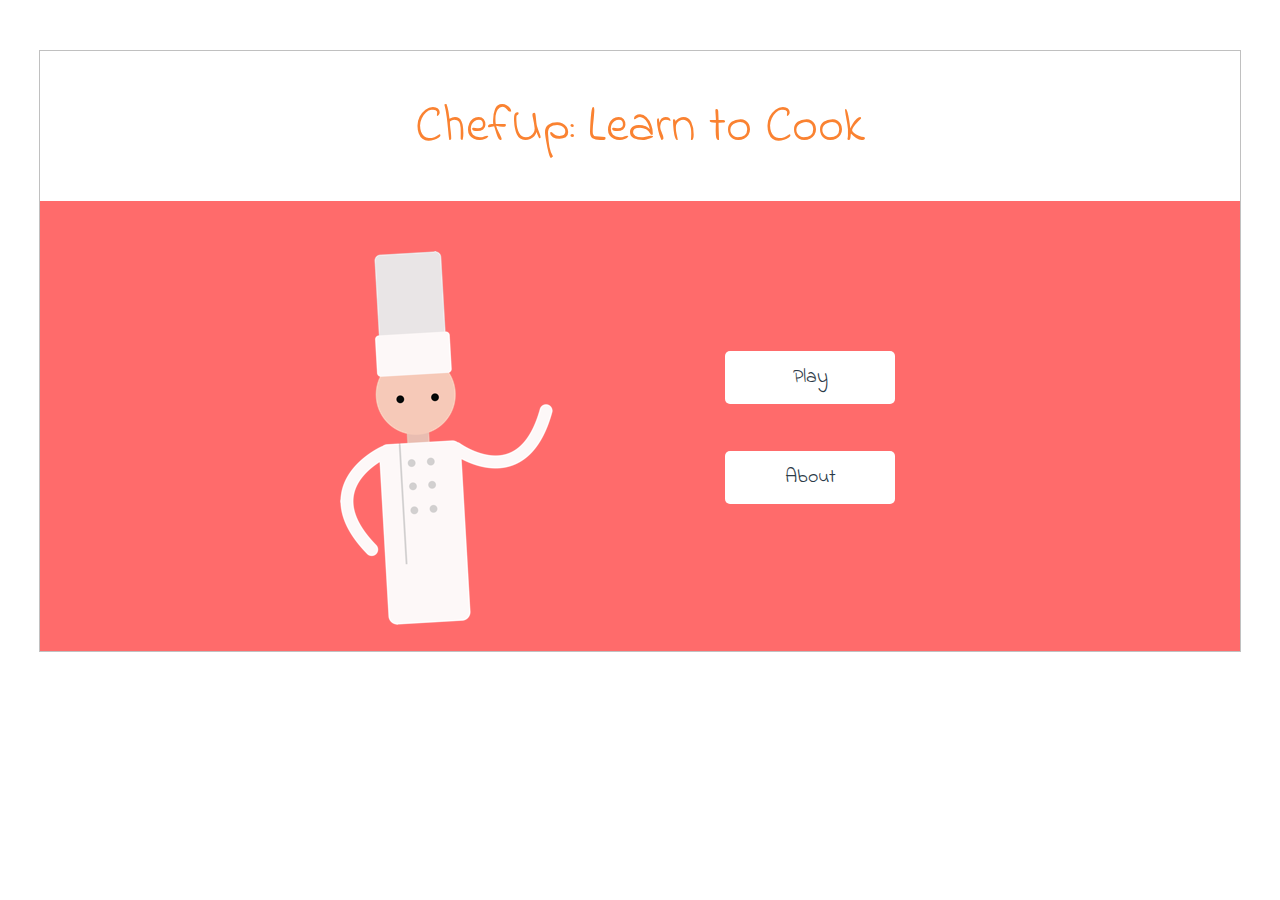
==== ChefUp/index.html @ e49ce16c "Add files via upload" ====
<!DOCTYPE html>
<html>
    <head>
        <meta name="viewport" content="width=device-width, initial-scale=1.0"/>
        
        <script src="https://ajax.googleapis.com/ajax/libs/jquery/1.12.4/jquery.min.js"></script>
        <script type="text/javascript" src="game.js"></script>

         <!-- fonts -->
        <link href="https://fonts.googleapis.com/css?family=Indie+Flower" rel="stylesheet">
        <link href="https://fonts.googleapis.com/css?family=Raleway" rel="stylesheet">

        <link rel="stylesheet" href="styles.css">
    </head>

    <body>
        <div id="container">
            <div id="backButton"> &larr; Back </div>

             <!-- The Modal -->
                <div id="myModal" class="modal">
                    <!-- Modal content -->
                    <div class="modal-content">
                        <!-- <span class="close">&times;</span> -->
                        <p id="portionFeedback"> You put too much salt! </p>
                        <img id="portionFeedbackChef" src="angryChef.png">
                        <div class="button" id="tryAgain"> Try Aagain </div>
                        <div class="button" id="takeQuiz"> Take Quiz </div>
                    </div>
                </div>


            <div id="introPage"> 
                <div id="whiteSection">
                    <h1> ChefUp: Learn to Cook </h1> 
                </div>  
                <div id="pinkSection">
                    <img src="chef.png" id="chefIntro"> 
                    <div class="button" id="playButton"> Play </div>
                    <div class="button" id="aboutButton"> About </div>
                </div>
                      
            </div>

            <div id="playPage"> 
                <img src="chefStart.png" id="chefStart">
                <div id="chefSpeak">
                Hello! My name is Chef  Pete. <br> <br>
                Do you have what it takes to cook at my resturant? 
                </div>
                <div class="button" id="yesButton"> Yes! </div>
                <div class="button" id="noButton"> No! </div>
            </div>

            <div id="selectPage">
                <p> Complete these skills! </p>
                <div class="skills">
                    <div class="skill" id="portion">
                        <p> Seasoning </p>
                    </div>
                    <div class="skill" id="cutting">
                        <p> Cutting </p>
                    </div>
                    <div class="skill" id="done?">
                        <p> Is the food done? </p>
                    </div>
                    <div class="skill" id="timing">
                        <p> Timing </p>
                    </div>
                    <div class="skill" id="mixing">
                        <p> Mixing </p>
                    </div>
                </div>
            </div>

            <div id="portionLesson"> 
                <p> </p>
                <img src="season.png"> 
                <p class="longText"> Learning how to season properly means that the flavor of your dish can be heightened with components like salt, acidity, bitterness, etc. </p>

                <p class="longText"> Professional chefs often say that the biggest difference between home cooks and chefs is seasoning. </p>

                <p class="longText"> However, seasoning properly, though it takes some practice, isn't all that hard. Once you learn a few tricks to getting salt, acidity and savoury in balance, you'll be seasoning like a pro. </p>

                <div class="conButton" id="conPortionLesson"> Continue </div>
            </div>

            <div id="portionGame"> 
                <p> ( Press space to put some salt ) </p>
                <div id="bar"> </div>
                <div id="green"> </div>
                <div id="line"> </div>
                <img id="pot" src="pot.png">
                <img id="salt" src="salt.png">
            </div>

            <div id="portionQuiz"> 
                <p> Take this quiz </p>
                <div class="card" id="portionQuiz1"> Does It Need More Spices? &darr;
                    <p class="hidden" id="portionQuiz1A"> The amounts of spices given in a recipe are usually just a guideline. 
                    You may want more or less depending on the freshness and quality of your spices, and on your personal taste. </p>
                </div> 
                <div class="card" id="portionQuiz2"> Does It Need Some Acidity &darr;
                    <p class="hidden" id="portionQuiz2A"> If the flavors still don't shine after we've already added salt and adjusted the spices, the next option is to add a bit of acid. Lemon juice is our top choice, but another citruses, vinegar, wine, or a splash of hot sauce are also work well. </p>
                </div> 
            </div>


            <div id="cuttingLesson">
                <p> Holding a knife </p>
                <img id="knife" src="holdingKnife.png">

                <p class="longText"> This is how you hold a knife. </p>
                <p class="longText"> Before you start chopping anything, you want to make sure you're holding the knife correctly. 
                <p class="longText"> This means putting your finger and your thumb at the very back of the knife and wrapping your fingers around the handle. </p>

                <div class="conButton" id="conCuttingLesson"> Continue </div>
            </div>
            <div id="cuttingGame"> 
                <p> Use your mouse to cut. </p>
                <img id="cuttingBoard" src="cuttingBoard.png" draggable="False">
                <img id="onion" src="onion.png" draggable="False">
            
                <p class="longText"> Remember, before you start chopping anything, you want to make sure you're holding the knife correctly. </p>

                <div class="conButton" id="conCuttingGame"> Continue </div>
            </div>
            <div id="cuttingGame1"> 
                <p> Use your mouse to cut. </p>
                <img id="meat" src="meat.png">
                <img id="cuttingHand" src="handClosed.png">
                <img id="handKnife" src="handKnife.png">
            </div>
            <div id="cuttingQuiz"> 
                <p> Take this quiz </p>
                <div class="card" id="cuttingQuiz1"> What is the ideal position for the helping hand? &darr;
                    <p class="hidden" id="cuttingQuiz1A"> The ideal position for the helping hand is called the bear claw, with the fingertips curled under and knuckles pressing down on the ingredient to keep it from rolling or sliding. </p>
                </div> 
                <div class="card" id="cuttingQuiz2"> Should the hand holding the knife should be gripping the blade as well as the handle? &darr;
                    <p class="hidden" id="cuttingQuiz2A"> Yes! The palm of the hand chokes up on the handle, while the thumb and index finger grip the top of the blade. </p>
                </div> 
            </div>




            <div id="doneLesson"> 
                <img id="ready" src="ready.png">
                <p class="longText"> It’s essential to know when something is cooked, otherwise the texture and flavor will stop your dish in its tracks. </p>
                <p class="longText"> Chicken and Pork: They will have a harder texture and there will no pink color left. Generally, about 6 minutes per side, depending on thickness. Be sure to check by either using a thermometer or cutting into the thickest part. </p>
                <p class="longText"> Pasta: Scoop out a piece and take a bite. If you still see a white ring in spaghetti or if the pasta itself still is white and crunchy, it is not ready. Always check the box for cook times. </p>
                <p class="longText"> Fish: Depends but when a thin knife inserted into the fish meets no resistance, your fish is likely done. </p>
                <div class="conButton" id="conDoneLesson"> Continue </div>
            </div>

            <div id="doneGame"> 
                <img src="mouthOpen.png" id="doneGameEating">
                <img src="" id="doneGameGood">
                <div class="conButton" id="conDoneGame"> Continue </div>
            </div>

            <div id="doneQuiz"> 
                <p> c quiz</p>
            </div>



            <div id="timeLesson"> 
                <img src="time.png" id="time">
                <p class="longText"> Even if you are cooking something simple, managing your time efficiently is a key skill to have while cooking.</p>
                <p class="longText"> Combine tasks when you can and make use of down time. For example, you may be able to saute vegetables and make some rice at the same time.  </p>
                <p class="longText">  If you have to cook many things at once, especially very time-sensitive items like meat or even for vegetables, set timers so that you don’t forget about something. </p>
                <div class="conButton" id="conTimeLesson"> Continue </div>
            </div>

            <div id="timeGame"> 
                <p> Click the meat when it is done </p>
                <img src ="chickenPan.png" id="chickenPan"> 
                <img src="1raw.png" id="meat1">
                <img src="2raw.png" id="meat2">
                <img src="3raw.png" id="meat3">
                <img src="4raw.png" id="meat4">
                <img src="5raw.png" id="meat5">
                <!-- <div class="conButton" id="conTimeGame"> Continue </div> -->
            </div>

            <div id="timeQuiz"> 
                <p> Take this quiz </p>
                <div class="card" id="timeQuiz1"> How can you make use of down time? &darr;
                    <p class="hidden" id="timeQuiz1A"> By combining tasks. If a recipe calls for 20 minutes of waiting with occasionally stirring, then you have a little bit of time to do other things. You can even use it to wash dishes, set up the table, etc. </p>
                </div> 
                <div class="card" id="timeQuiz2"> What are some other ways you can better manage your time? &darr;
                    <p class="hidden" id="timeQuiz2A"> Being organized and planning ahead. Think about what recipes you want to make before you go grocery shopping. Once you have all of your ingredients you need to prep them – this is called mis-en-place. <br>
                    Clean as You Go. The less cluttered your workstation is, the clearer your mind will be. </p>
                </div> 
            </div>

            <div id="mixLesson"> 
                <img src="mix.png" id="mix">
                <p class="longText"> When making a good mixture or sauce, it is important to use good proportions. When you are making a sauce, make sure to mix all of the components together well so that there are no lumps or weird consistencies in the sauce, especially if there are dry and wet ingredients that you are mixing together.</p>
                <div class="conButton" id="conMixLesson"> Continue </div>
            </div>

            <div id="mixGame"> 
                <p class="longText" id="mixText"> 1. First get the chicken! </p>
                <img src="potEmpty.png" id="potEmpty">
                <img src="sauce.png" id="sauce">
                <img src="chick.png" id="chick">
                <img src="onions.png" id="onions">
            </div>

            <div id="mixQuiz"> 
                <p> Take this quiz </p>
                <div class="card" id="mixQuiz1"> What can you use to mix ingredients? &darr;
                    <p class="hidden" id="mixQuiz1A"> One of the simplest methods for mixing ingredients to make dough or batter for bread is by stirring the ingredients together in a bowl. A wooden spoon is the best utensil for mixing the ingredients in a bowl.</p>
                </div> 
                <div class="card" id="mixQuiz2"> What are some other ways you can better manage your time? &darr;
                    <p class="hidden" id="mixQuiz2A">The general objectives in mixing batters and dough are uniform distribution of ingredients, minimum loss of the leavening agent, optimum blending, and development or prevention of gluten.</p>
                </div> 
            </div>

    </body>
</html>
---- ChefUp/styles.css ----
body{
	height: 600px;
	font-family: 'Indie Flower', cursive;
	text-align: center;
	margin: 0px;
}

#container{
	margin-top: 50px;
	margin-left: auto;
	margin-right: auto;
	height: 600px;
	width: 1200px;
	border: solid;
	border-width: 0.5px;
	border-color: #C0C0C0;
}

/*the intro page: first page that users see*/
#introPage{
	position: absolute;
	margin-left: auto;
	margin-right: auto;
	height: 600px;
	width: 1200px;
	visibility: visible;
	padding-bottom: 0px;
}

/*portion game screen*/
#playPage, #selectPage, #portionLesson, #portionGame, #portionQuiz, #cuttingLesson, #cuttingGame, #cuttingGame1, #cuttingQuiz{
	position: absolute;
	margin-left: auto;
	margin-right: auto;
	height: 600px;
	width: 1200px;
	visibility: hidden;
	padding-bottom: 0px;
}
#doneLesson, #doneGame, #doneQuiz, #timeLesson, #timeGame, #timeQuiz, #mixLesson, #mixGame, #mixQuiz{
	position: absolute;
	margin-left: auto;
	margin-right: auto;
	height: 600px;
	width: 1200px;
	visibility: hidden;
	padding-bottom: 0px;
}

#playPage{
	background-color: #ff6b6b;
}
#cuttingGame1{
	background-color: #D3D3D3;
}
/*introPage*/
#whiteSection{
	position: absolute;
	height: 150px;
	width: 1200px;
	top: 0px;
	margin: 0px;
	padding: 0px;
}
#pinkSection{
	position: absolute;
	height: 450px;
	width: 1200px;
	top: 150px;;
	background-color: #ff6b6b;
}
#chefIntro{
	position: absolute;
	top: 50px;
	left: 300px;
}
h1{
	margin-top: 40px;
	text-align: center;
	font-weight: 400;
	font-size: 50px;
	color: #fa8231;
}
#playButton{
	width: 70px;
	position: absolute;
	top: 150px;
	left: 150px;
    background-color: white;
    color: #2C3A47;
    padding: 12px 50px;
    font-size: 20px;
}
#aboutButton{
	width: 70px;
	position: absolute;
	top: 250px;
	left: 150px;
    background-color: white;
    color: #2C3A47;
    padding: 12px 50px;
    font-size: 20px;
}



/*startPage*/
#chefStart{
	position: absolute;
	top: 50px;
	left: 200px;
}
#chefSpeak{
	width: 450px;
	position: absolute;
	top: 200px;
	left: 520px;
    background-color: white;
    border: none;
    color: #2C3A47;
    padding: 25px 50px;
    text-align: center;
    font-size: 18px;
    border-radius: 5px;
    font-family: 'Raleway', sans-serif;
}
#yesButton{
	background-color: white;
	color: #20bf6b;
	left: 200px;
	top: 400px;
	font-size: 18px;
}
#noButton{
	background-color: white;
	color: #eb3b5a;
	left: 200px;
	top: 480px;
	font-size: 18px;
}

p{
	/*margin-top: 10px;*/
	max-width: 500px;
	margin-left: auto;
	margin-right: auto;
	font-size: 18px;
}

#ready, #time, #mix{
	margin-top: 15px;
}

.longText{
	font-family: 'Raleway', sans-serif;
	text-align: left;
}

.button{
	width: 70px;
	position: absolute;
	top: 450px;
    background-color: #4CAF50;
    border: none;
    color: white;
    padding: 15px 32px;
    text-align: center;
    font-size: 16px;
    cursor: pointer;
    border-radius: 5px;
    margin-left: 535px;
}
#backButton{
	width: 55px;
	position: absolute;
	top: 60px;
	left: 120px;
    background-color: #4a69bd;
    border: none;
    color: white;
    padding: 10px 15px;
    text-align: center;
    font-size: 14px;
    cursor: pointer;
    border-radius: 5px;
    z-index: 1;
    visibility: hidden;
}
.conButton{
	width: 70px;
	position: absolute;
	top: 500px;
    background-color: #4CAF50;
    border: none;
    color: white;
    padding: 15px 32px;
    text-align: center;
    font-size: 16px;
    cursor: pointer;
    border-radius: 5px;
    margin-left: 535px;
}
#conCuttingGame{
	visibility: hidden;
}

/*the different skills*/
.skill{
	width: 300px;
	height: 50px;
	margin-left: auto;
	margin-right: auto;
	margin-top: 30px;
	padding: 10px 15px;
	background-color: #ff6b6b;
	border-radius: 5px;
	color: white;
	cursor: pointer;
}

.skills{
	margin-top: 40px;
}

svg{
	position: absolute;
}

#cuttingBoard{
	cursor: url("knife.png"), auto;
}

#onion{
	position: absolute;
	top: 80px;
	left: 540px;
	cursor: url("knife.png"), auto;
}

#salt{
	position: absolute;
	top: 200px;
	left: 500px;
}
#pot{
	position: absolute;
	top: 200px;
	left: 400px;
}

#chef_intro{
	float: left;
	margin-left: 100px;
	margin-top: 10px;
}

#portionFeedbackChef{
	position: absolute;
	top: 200px;
	left: 520px;
}
#portionFeedback{
	text-align: center;
	font-size: 20px;
}

#bar{
	position: absolute;
	width: 600px;
	height: 45px;
	background-color: #ee5253;
	margin-top: 10px;
	left: 300px;
}

#green{
	position: absolute;
	width: 36px;
	height: 45px;
	background-color: #1dd1a1;
	margin-top: 10px;
	left: 582px;
}

#line{
	position: absolute;
	width: 5px;
	height: 30px;
	background-color: white;
	margin-top: 10px;
	left: 301px;
}

.card{
	width: 600px;
	margin-left: auto;
	margin-right: auto;
	font-family: 'Raleway', sans-serif;
    background-color: #a29bfe;
    border: none;
    color: white;
    padding: 10px 18px;
    text-align: center;
    font-size: 16px;
    cursor: pointer;
    border-radius: 5px;
    margin-top: 50px;
}
.hidden{
	display: none;
	margin-top: 15px;
}
/*cutting game*/
#cuttingHand{
	position: absolute;
	margin: 0px;
	left: 50px;
	top: 100px;
}
#meat{
	position: absolute;
	top: 160px;
	left: 680px;
}
#handKnife{
	position: absolute;
	top: 80px;
	left: 780px;
}
.modal {
    display: none; /* Hidden by default */
    position: fixed; /* Stay in place */
    z-index: 1; /* Sit on top */
    position: absolute;
    margin-left: auto;
	margin-right: auto;
	margin-top: 1px;
	width: 1200px;
    height: 600px; /* Full height */
    overflow: auto; /* Enable scroll if needed */
    background-color: rgb(0,0,0); /* Fallback color */
    background-color: rgba(0,0,0,0.6); /* Black w/ opacity */
}

/* Modal Content/Box */
.modal-content {
    background-color: #fefefe;
    margin: 10% auto; /* 15% from the top and centered */
    padding: 20px;
    border: 1px solid #888;
    width: 600px; /* Could be more or less, depending on screen size */
    height: 400px;
}

/* The Close Button */
.close {
    color: #aaa;
    position: absolute;
    top: 100px;
    left: 870px;
    font-size: 58px;
    font-weight: bold;
}

.close:hover,
.close:focus {
    color: black;
    text-decoration: none;
    cursor: pointer;
}

#tryAgain{
	margin-left: 0px;
	left: 400px;
}
#takeQuiz{
	margin-left: 0px;
	left: 700px;
}

/*done game*/
#doneGameEating{
	position: absolute;
	top: 0px;
	left: 500px;
}
#doneGameGood{
	position: absolute;
	top: 100px;
	left: 200px;
}

#chickenPan{
	position: absolute;
	left: 400px;
	top: 80px;
}
#meat1{
	position: absolute;
	top: 150px;
	left: 470px;
}
#meat2{
	position: absolute;
	top: 270px;
	left: 630px;
}
#meat3{
	position: absolute;
	top: 150px;
	left: 630px;
}
#meat4{
	position: absolute;
	top: 390px;
	left: 600px;
}
#meat5{
	position: absolute;
	top: 350px;
	left: 520px;
}
#meat1:hover, #meat2:hover, #meat3:hover, #meat4:hover, #meat5:hover, #chick:hover, #onions:hover, #sauce:hover{
	border-style: solid;
	border-color: white;
	border-width: 1px;
	cursor: pointer;
}
#potEmpty{
	position: absolute;
	left: 200px;
	top: 70px;
}
#chick{
	position: absolute;
	left: 850px;
	top: 60px
}
#onions{
	position: absolute;
	left: 850px;
	top: 240px
}
#sauce{
	position: absolute;
	left: 850px;
	top: 400px
}
#mix:hover{
	cursor: pointer;
}
}
/*.meat:hover{
	border: white;
	border-width: 5px;
}*/
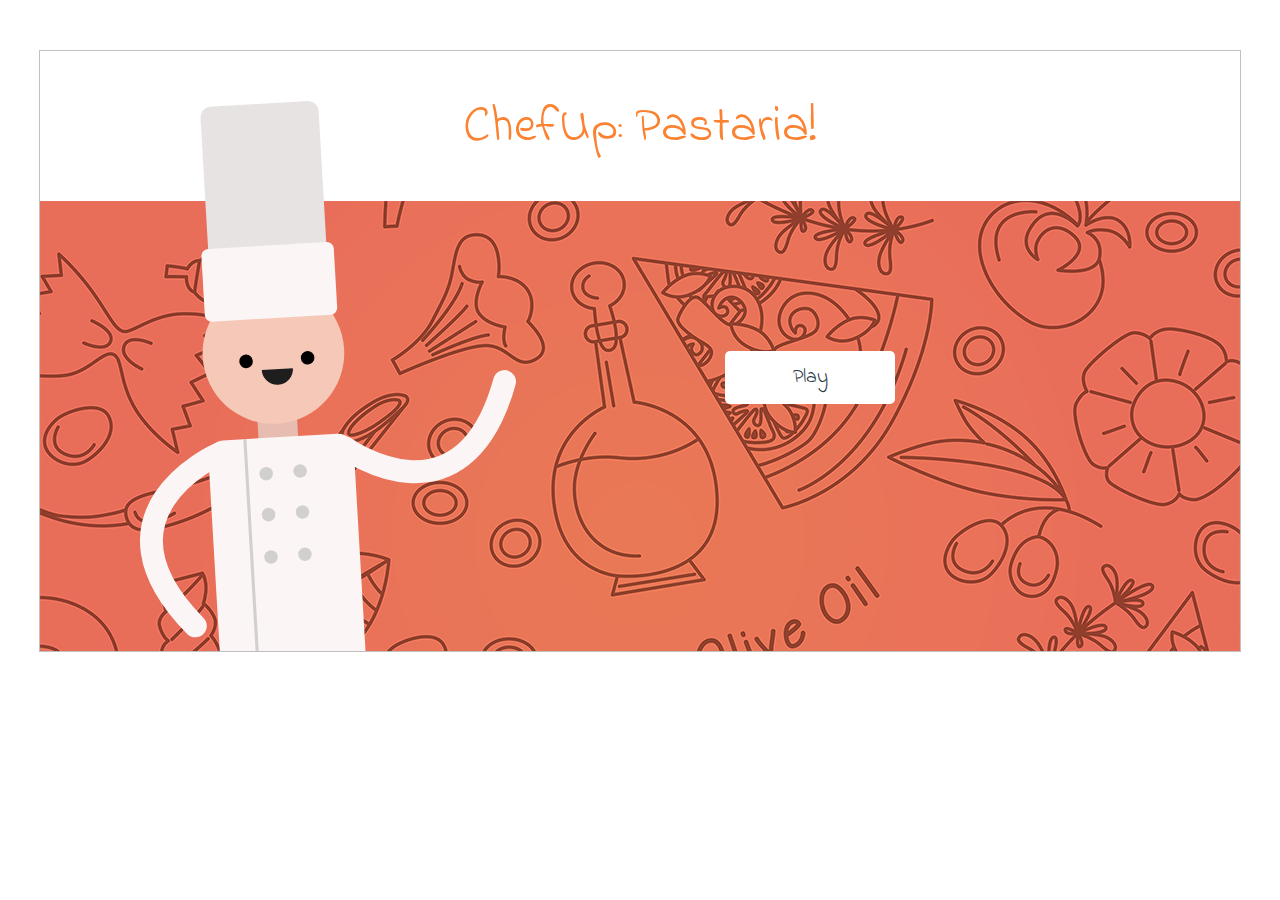
==== commit 272b35ee: "Add files via upload" ====
--- a/ChefUp/index.html
+++ b/ChefUp/index.html
@@ -23,37 +23,51 @@
                     <div class="modal-content">
                         <!-- <span class="close">&times;</span> -->
                         <p id="portionFeedback"> You put too much salt! </p>
-                        <img id="portionFeedbackChef" src="angryChef.png">
-                        <div class="button" id="tryAgain"> Try Aagain </div>
-                        <div class="button" id="takeQuiz"> Take Quiz </div>
+                        <img id="portionFeedbackChef" src="img/angryChef.png">
+                        <div class="button" id="tryAgain"> Try Again </div>
+                        <div class="button" id="takeQuiz"> Learn More </div>
+                    </div>
+                </div>
+
+                <div id="pastaGoodModal" class="modal">
+                    <div class="modal-content" id="pastaGoodModalContent">
+                        <p id="resetText"><br></p>
+                        <img src="img/mouthOpen.svg" id="doneGameEating">
+                        <img src="" id="doneGameGood">
+                        <div class="button" id="tryAgainGoodPasta"> Try Again </div>
+                        <div class="button" id="takeQuizGoodPasta">Learn More</div>
                     </div>
                 </div>
 
 
             <div id="introPage"> 
+
+                <div id="pinkSection">
+                    <img src="img/bg1-01.png" class="decorBg"> 
+                    <div class="button" id="playButton"> Play </div>
+                </div>
                 <div id="whiteSection">
-                    <h1> ChefUp: Learn to Cook </h1> 
-                </div>  
-                <div id="pinkSection">
-                    <img src="chef.png" id="chefIntro"> 
-                    <div class="button" id="playButton"> Play </div>
-                    <div class="button" id="aboutButton"> About </div>
-                </div>
-                      
+                    <h1> ChefUp: Pastaria! </h1>
+                    <img src="img/smileChef.svg" id="chefIntro"> 
+                </div>            
             </div>
 
             <div id="playPage"> 
-                <img src="chefStart.png" id="chefStart">
+                <img src="img/smileChef.svg" id="chefStart">
                 <div id="chefSpeak">
-                Hello! My name is Chef  Pete. <br> <br>
-                Do you have what it takes to cook at my resturant? 
+                Hello, youngster! My name is Chef Pete. <br> <br>
+                Do you have what it takes to cook at my pastaria? 
                 </div>
                 <div class="button" id="yesButton"> Yes! </div>
                 <div class="button" id="noButton"> No! </div>
             </div>
 
-            <div id="selectPage">
-                <p> Complete these skills! </p>
+            <div id="selectPage" class="pink-bg">
+
+                <p id="selectText"> Let's make a simple chicken pasta recipe. Before you can be a real pasta chef, you have to learn the skills of cooking. <br><br> Ace all the skills to get to the final level.</p>
+
+                <img src="img/chefStart.svg" id="chefStart">
+
                 <div class="skills">
                     <div class="skill" id="portion">
                         <p> Seasoning </p>
@@ -62,7 +76,7 @@
                         <p> Cutting </p>
                     </div>
                     <div class="skill" id="done?">
-                        <p> Is the food done? </p>
+                        <p> Doneness </p>
                     </div>
                     <div class="skill" id="timing">
                         <p> Timing </p>
@@ -70,6 +84,12 @@
                     <div class="skill" id="mixing">
                         <p> Mixing </p>
                     </div>
+
+                    <a href="finalGame.html">
+                        <div class="skill" id="finalLevelButton">
+                            <p> Test me! I am ready!</p>
+                        </div>
+                    </a>
                 </div>
             </div>
 
@@ -85,17 +105,19 @@
                 <div class="conButton" id="conPortionLesson"> Continue </div>
             </div>
 
-            <div id="portionGame"> 
-                <p> ( Press space to put some salt ) </p>
+            <div id="portionGame" class="pink-bg"> 
+                <p>Press space to put some salt</p>
                 <div id="bar"> </div>
                 <div id="green"> </div>
                 <div id="line"> </div>
-                <img id="pot" src="pot.png">
-                <img id="salt" src="salt.png">
+
+                <img id="pot" src="img/pot.svg">
+                <img id="salt" src="img/salt.svg">
             </div>
 
             <div id="portionQuiz"> 
-                <p> Take this quiz </p>
+                <p> You need to know this for the final level! </p>
+
                 <div class="card" id="portionQuiz1"> Does It Need More Spices? &darr;
                     <p class="hidden" id="portionQuiz1A"> The amounts of spices given in a recipe are usually just a guideline. 
                     You may want more or less depending on the freshness and quality of your spices, and on your personal taste. </p>
@@ -108,7 +130,7 @@
 
             <div id="cuttingLesson">
                 <p> Holding a knife </p>
-                <img id="knife" src="holdingKnife.png">
+                <img id="knife" src="img/holdingKnife.png">
 
                 <p class="longText"> This is how you hold a knife. </p>
                 <p class="longText"> Before you start chopping anything, you want to make sure you're holding the knife correctly. 
@@ -118,21 +140,21 @@
             </div>
             <div id="cuttingGame"> 
                 <p> Use your mouse to cut. </p>
-                <img id="cuttingBoard" src="cuttingBoard.png" draggable="False">
-                <img id="onion" src="onion.png" draggable="False">
+                <img id="cuttingBoard" src="img/cuttingBoard.png" draggable="False">
+                <img id="onion" src="img/onion.png" draggable="False">
             
                 <p class="longText"> Remember, before you start chopping anything, you want to make sure you're holding the knife correctly. </p>
 
                 <div class="conButton" id="conCuttingGame"> Continue </div>
             </div>
-            <div id="cuttingGame1"> 
-                <p> Use your mouse to cut. </p>
-                <img id="meat" src="meat.png">
-                <img id="cuttingHand" src="handClosed.png">
-                <img id="handKnife" src="handKnife.png">
+            <div id="cuttingGame1" class="pink-bg"> 
+                <p> Press space to cut. Don't cut your fingers!</p>
+                <img id="meat" src="img/meat.svg">
+                <img id="cuttingHand" src="img/handClosed.svg">
+                <img id="handKnife" src="img/handKnife.svg">
             </div>
             <div id="cuttingQuiz"> 
-                <p> Take this quiz </p>
+                <p> You need to know this for the final level! </p>
                 <div class="card" id="cuttingQuiz1"> What is the ideal position for the helping hand? &darr;
                     <p class="hidden" id="cuttingQuiz1A"> The ideal position for the helping hand is called the bear claw, with the fingertips curled under and knuckles pressing down on the ingredient to keep it from rolling or sliding. </p>
                 </div> 
@@ -153,14 +175,16 @@
                 <div class="conButton" id="conDoneLesson"> Continue </div>
             </div>
 
-            <div id="doneGame"> 
-                <img src="mouthOpen.png" id="doneGameEating">
-                <img src="" id="doneGameGood">
-                <div class="conButton" id="conDoneGame"> Continue </div>
+            <div id="doneGame" class="pink-bg"> 
+                <p> Click to see the doneness of the pasta! </p>
+                <img src="img/potSpaghetti.svg" id="potSpaghetti">
             </div>
 
             <div id="doneQuiz"> 
-                <p> c quiz</p>
+                <p> You need to know this for the final level! </p>
+                <div class="card" id="doneQuiz1"> How do I know when a steak is done? &darr;
+                    <p class="hidden" id="doneQuiz1A"> Depending on your preferred texture and doneness, there are different internal temperatures that beef can be cooked to. In addition to checking the temperature, you can also cut into the meat and see its level of doneness—medium-rare meat will be pink at the center but not raw. We always recommend making sure that your pan is nice and hot before adding the meat so you get that perfect sear. For timing, think 5 minutes for medium rare, and longer if you like it more well done.</p>
+                </div> 
             </div>
 
 
@@ -173,7 +197,7 @@
                 <div class="conButton" id="conTimeLesson"> Continue </div>
             </div>
 
-            <div id="timeGame"> 
+            <div id="timeGame" class="pink-bg"> 
                 <p> Click the meat when it is done </p>
                 <img src ="chickenPan.png" id="chickenPan"> 
                 <img src="1raw.png" id="meat1">
@@ -181,11 +205,10 @@
                 <img src="3raw.png" id="meat3">
                 <img src="4raw.png" id="meat4">
                 <img src="5raw.png" id="meat5">
-                <!-- <div class="conButton" id="conTimeGame"> Continue </div> -->
             </div>
 
             <div id="timeQuiz"> 
-                <p> Take this quiz </p>
+                <p> You need to know this for the final level! </p>
                 <div class="card" id="timeQuiz1"> How can you make use of down time? &darr;
                     <p class="hidden" id="timeQuiz1A"> By combining tasks. If a recipe calls for 20 minutes of waiting with occasionally stirring, then you have a little bit of time to do other things. You can even use it to wash dishes, set up the table, etc. </p>
                 </div> 
@@ -194,6 +217,8 @@
                     Clean as You Go. The less cluttered your workstation is, the clearer your mind will be. </p>
                 </div> 
             </div>
+
+
 
             <div id="mixLesson"> 
                 <img src="mix.png" id="mix">
@@ -201,16 +226,16 @@
                 <div class="conButton" id="conMixLesson"> Continue </div>
             </div>
 
-            <div id="mixGame"> 
+            <div id="mixGame" class="pink-bg"> 
                 <p class="longText" id="mixText"> 1. First get the chicken! </p>
-                <img src="potEmpty.png" id="potEmpty">
-                <img src="sauce.png" id="sauce">
+                <img src="img/potEmpty.svg" id="potEmpty">
+                <img src="img/sauce.svg" id="sauce">
                 <img src="chick.png" id="chick">
-                <img src="onions.png" id="onions">
+                <img src="img/spaghetti.svg" id="pastaSpaghetti">
             </div>
 
             <div id="mixQuiz"> 
-                <p> Take this quiz </p>
+                <p> You need to know this for the final level! </p>
                 <div class="card" id="mixQuiz1"> What can you use to mix ingredients? &darr;
                     <p class="hidden" id="mixQuiz1A"> One of the simplest methods for mixing ingredients to make dough or batter for bread is by stirring the ingredients together in a bowl. A wooden spoon is the best utensil for mixing the ingredients in a bowl.</p>
                 </div> 
--- a/ChefUp/styles.css
+++ b/ChefUp/styles.css
@@ -5,6 +5,14 @@
 	margin: 0px;
 }
 
+a {
+    text-decoration: none;
+}
+
+#finalLevelButton {
+    visibility: hidden;
+}
+
 #container{
 	margin-top: 50px;
 	margin-left: auto;
@@ -36,6 +44,16 @@
 	width: 1200px;
 	visibility: hidden;
 	padding-bottom: 0px;
+    overflow: hidden;
+}
+
+#selectText {
+    margin-left: 585px;
+    margin-top: 90px;
+}
+
+.pink-bg {
+    background-color: #F48571;
 }
 #doneLesson, #doneGame, #doneQuiz, #timeLesson, #timeGame, #timeQuiz, #mixLesson, #mixGame, #mixQuiz{
 	position: absolute;
@@ -48,10 +66,9 @@
 }
 
 #playPage{
-	background-color: #ff6b6b;
+	background-color: #F48571;
 }
 #cuttingGame1{
-	background-color: #D3D3D3;
 }
 /*introPage*/
 #whiteSection{
@@ -67,12 +84,14 @@
 	height: 450px;
 	width: 1200px;
 	top: 150px;;
-	background-color: #ff6b6b;
+	background-color: #F48571;
+    overflow: hidden;
 }
 #chefIntro{
-	position: absolute;
-	top: 50px;
-	left: 300px;
+    position: absolute;
+    top: 50px;
+    left: 100px;
+    height: 550px;
 }
 h1{
 	margin-top: 40px;
@@ -106,10 +125,17 @@
 
 /*startPage*/
 #chefStart{
-	position: absolute;
-	top: 50px;
-	left: 200px;
-}
+    position: absolute;
+    bottom: 0;
+    left: 100px;
+    height: 550px;
+}
+
+.decorBg{
+    width: 100%;
+    height: auto;
+}
+
 #chefSpeak{
 	width: 450px;
 	position: absolute;
@@ -125,18 +151,18 @@
     font-family: 'Raleway', sans-serif;
 }
 #yesButton{
-	background-color: white;
-	color: #20bf6b;
+	background-color: #20bf6b;
+	color: white;
 	left: 200px;
 	top: 400px;
 	font-size: 18px;
 }
 #noButton{
-	background-color: white;
-	color: #eb3b5a;
-	left: 200px;
-	top: 480px;
-	font-size: 18px;
+    background-color: gray;
+    color: black;
+    left: 200px;
+    top: 480px;
+    font-size: 18px;
 }
 
 p{
@@ -147,7 +173,7 @@
 	font-size: 18px;
 }
 
-#ready, #time, #mix{
+#ready, #time{
 	margin-top: 15px;
 }
 
@@ -157,7 +183,7 @@
 }
 
 .button{
-	width: 70px;
+	width: 71px;
 	position: absolute;
 	top: 450px;
     background-color: #4CAF50;
@@ -207,19 +233,18 @@
 /*the different skills*/
 .skill{
 	width: 300px;
-	height: 50px;
-	margin-left: auto;
-	margin-right: auto;
-	margin-top: 30px;
-	padding: 10px 15px;
-	background-color: #ff6b6b;
+	height: 30px;
+	margin-left: 670px;
+	margin-right: auto;
+	margin-top: 17px;
+	padding: 0px 15px;
+	background-color: #fff;
 	border-radius: 5px;
-	color: white;
+	color: black;
 	cursor: pointer;
 }
 
 .skills{
-	margin-top: 40px;
 }
 
 svg{
@@ -238,14 +263,16 @@
 }
 
 #salt{
-	position: absolute;
-	top: 200px;
-	left: 500px;
+    position: absolute;
+    top: 204px;
+    left: 593px;
+    width: 200px;
 }
 #pot{
-	position: absolute;
-	top: 200px;
-	left: 400px;
+    position: absolute;
+    top: 200px;
+    left: 200px;
+    width: 800px;
 }
 
 #chef_intro{
@@ -271,6 +298,7 @@
 	background-color: #ee5253;
 	margin-top: 10px;
 	left: 300px;
+    outline: 2px black solid;
 }
 
 #green{
@@ -314,18 +342,20 @@
 #cuttingHand{
 	position: absolute;
 	margin: 0px;
-	left: 50px;
-	top: 100px;
+	left: -350px;
+	top: 200px;
 }
 #meat{
 	position: absolute;
-	top: 160px;
-	left: 680px;
+	bottom: 186px;
+    width: 394px;
+    left: 509px;
 }
 #handKnife{
 	position: absolute;
+    height: 800px;
 	top: 80px;
-	left: 780px;
+	left: 540px;
 }
 .modal {
     display: none; /* Hidden by default */
@@ -352,6 +382,9 @@
     height: 400px;
 }
 
+#pastaGoodModalContent {
+    background-color: #8CC63F;
+}
 /* The Close Button */
 .close {
     color: #aaa;
@@ -378,79 +411,169 @@
 	left: 700px;
 }
 
+#tryAgainGoodPasta{
+    margin-left: 0px;
+    left: 400px;
+}
+#takeQuizGoodPasta{
+    margin-left: 0px;
+    left: 700px;
+}
+
 /*done game*/
 #doneGameEating{
-	position: absolute;
-	top: 0px;
-	left: 500px;
+    position: absolute;
+    top: 121px;
+    right: 280px;
+    width: 350px;
 }
 #doneGameGood{
-	position: absolute;
-	top: 100px;
-	left: 200px;
+    position: absolute;
+    top: 175px;
+    left: 343px;
+    width: 200px;
 }
 
 #chickenPan{
-	position: absolute;
-	left: 400px;
-	top: 80px;
+    position: absolute;
+    left: 400px;
+    top: 80px;
 }
 #meat1{
-	position: absolute;
-	top: 150px;
-	left: 470px;
+    position: absolute;
+    top: 150px;
+    left: 470px;
 }
 #meat2{
-	position: absolute;
-	top: 270px;
-	left: 630px;
+    position: absolute;
+    top: 270px;
+    left: 630px;
 }
 #meat3{
-	position: absolute;
-	top: 150px;
-	left: 630px;
+    position: absolute;
+    top: 150px;
+    left: 630px;
 }
 #meat4{
-	position: absolute;
-	top: 390px;
-	left: 600px;
+    position: absolute;
+    top: 390px;
+    left: 600px;
 }
 #meat5{
-	position: absolute;
-	top: 350px;
-	left: 520px;
-}
-#meat1:hover, #meat2:hover, #meat3:hover, #meat4:hover, #meat5:hover, #chick:hover, #onions:hover, #sauce:hover{
-	border-style: solid;
-	border-color: white;
-	border-width: 1px;
-	cursor: pointer;
+    position: absolute;
+    top: 350px;
+    left: 520px;
+}
+#meat1:hover, #meat2:hover, #meat3:hover, #meat4:hover, #meat5:hover, #chick:hover, #pastaSpaghetti:hover, #sauce:hover{
+    border-style: solid;
+    border-color: white;
+    border-width: 1px;
+    cursor: pointer;
 }
 #potEmpty{
-	position: absolute;
-	left: 200px;
-	top: 70px;
+    position: absolute;
+    left: 200px;
+    top: 70px;
+    width: 550px;
 }
 #chick{
-	position: absolute;
-	left: 850px;
-	top: 60px
+    position: absolute;
+    left: 850px;
+    top: 60px
 }
 #onions{
-	position: absolute;
-	left: 850px;
-	top: 240px
+    position: absolute;
+    left: 850px;
+    top: 240px
 }
 #sauce{
-	position: absolute;
-	left: 850px;
-	top: 400px
+    position: absolute;
+    left: 876px;
+    top: 432px;
+    width: 148px;
 }
 #mix:hover{
-	cursor: pointer;
-}
-}
+    cursor: pointer;
+}
+
 /*.meat:hover{
-	border: white;
-	border-width: 5px;
+    border: white;
+    border-width: 5px;
 }*/
+
+
+
+#potSpaghetti {
+    position: absolute;
+    width: 400px;
+    left: 400px;
+    top: 150px;
+}
+
+#resetText {
+    position: absolute;
+    top: 250px;
+    left: 400px;
+}
+
+#pastaSpaghetti {
+    position: absolute;
+    width: 136px;
+    left: 875px;
+    top: 260px;
+}
+
+
+/*#firstGame,*/
+#secondGame,
+#thirdGame,
+#fourthGame,
+#fifthGame,
+#sixthGame,
+#seventhGame,
+#eighthGame,
+#ninethGame,
+#tenthGame,
+#eleventhGame {
+    position: absolute;
+    margin-left: auto;
+    margin-right: auto;
+    height: 600px;
+    width: 1200px;
+    visibility: hidden;
+    padding-bottom: 0px;
+    overflow: hidden;
+}
+
+#firstGame{
+    position: absolute;
+    margin-left: auto;
+    margin-right: auto;
+    height: 600px;
+    width: 1200px;
+    padding-bottom: 0px;
+    overflow: hidden;
+}
+
+#summaryText{
+    text-align: left;
+    margin-left: 600px;
+    margin-top: 50px;
+}
+
+#fishImg {
+    width: 200px;
+}
+
+#mixImg {
+    width: 200px;
+}
+
+#chefEnd {
+    height: 500px;
+    position: absolute;
+    bottom: 0px;
+    left: 100px;
+
+}
+}